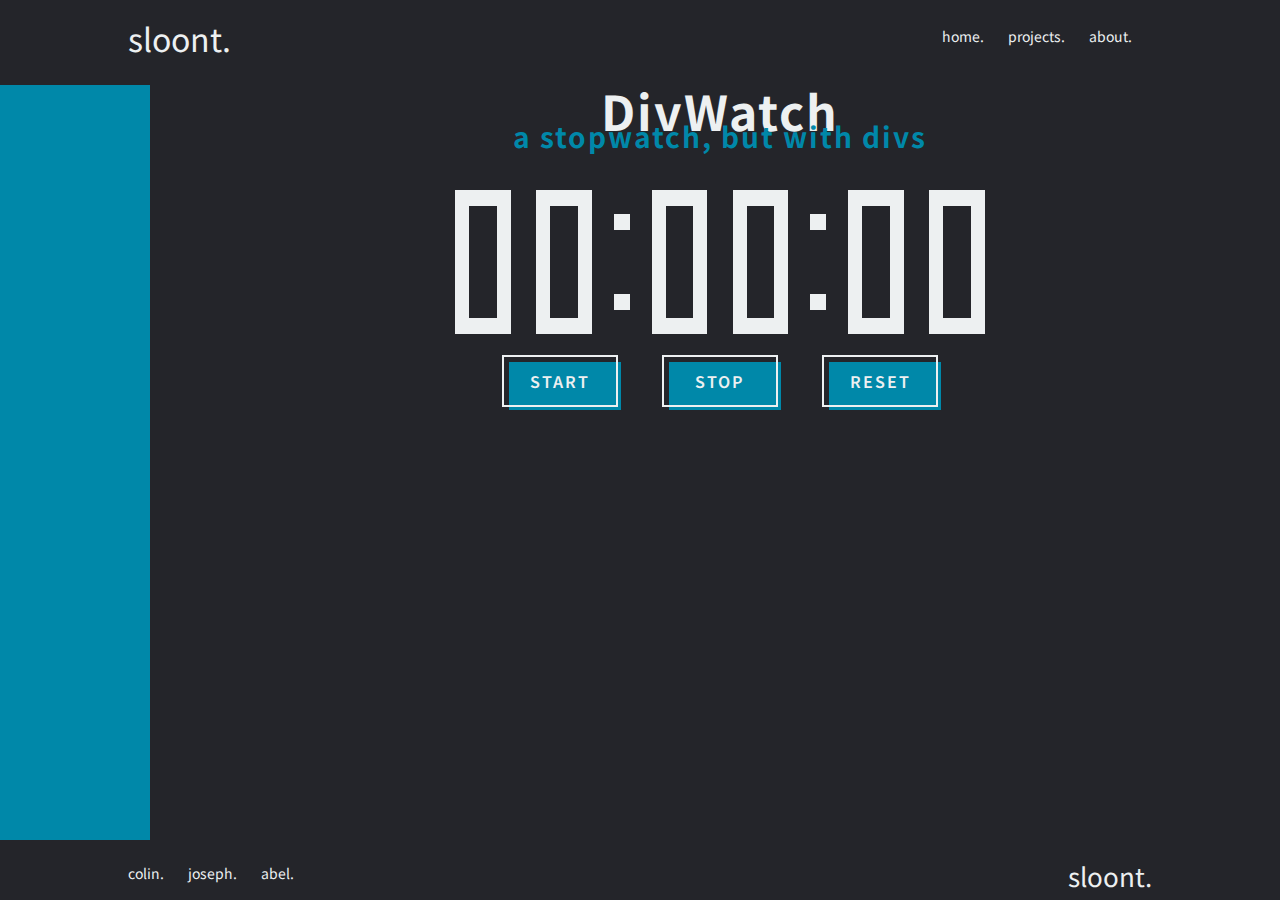
==== index.html @ 33fab42e "initializing" ====
<!DOCTYPE html>

<html lang="en">
    <head>
        <meta charset="utf-8">
        
        <title></title>
        <meta name="description" content="sloont">
        <meta name="autor" content="sloont">
        <meta name="viewport" content="width=device-width, initial-scale=1, shrink-to-fit=no">
        <link rel="stylesheet" href="styles.css">
    </head>
    <body>
        <header id="header">
            <h1>sloont.</h1>
            <nav aria-label="header_navigation">
                <ul class="links">
                    <li><a href="#">home.</a></li>
                    <li><a href="#">projects.</a></li>
                    <li><a href="#">about.</a></li>
                </ul>
            </nav>
        </header>
        <aside aria-label="table_information" id="aside">
            
        </aside>
        <main id="main">
            
            <div id="clockHeader">
                <h1>DivWatch</h1>
                <h3>a stopwatch, but with divs</h3>
            </div>
            <section class="container">
                <div class="clock">
                    <div class="lcd-screen" id="hoursTens">
                        <div class="lcd-bar lcd0"></div>
                        <div class="lcd-bar lcd1"></div>
                        <div class="lcd-bar lcd2"></div>
                        <div class="lcd-bar lcd3"></div>
                        <div class="lcd-bar lcd4"></div>
                        <div class="lcd-bar lcd5"></div>
                        <div class="lcd-bar lcd6"></div>
                    </div>
        
                    <div class="lcd-screen" id="hoursOnes">
                        <div class="lcd-bar lcd0"></div>
                        <div class="lcd-bar lcd1"></div>
                        <div class="lcd-bar lcd2"></div>
                        <div class="lcd-bar lcd3"></div>
                        <div class="lcd-bar lcd4"></div>
                        <div class="lcd-bar lcd5"></div>
                        <div class="lcd-bar lcd6"></div>
                    </div>
        
                    <div class="colon">
                        <div class="dot"></div>
                        <div class="dot"></div>
                    </div>
        
                    <div class="lcd-screen" id="minutesTens">
                        <div class="lcd-bar lcd0"></div>
                        <div class="lcd-bar lcd1"></div>
                        <div class="lcd-bar lcd2"></div>
                        <div class="lcd-bar lcd3"></div>
                        <div class="lcd-bar lcd4"></div>
                        <div class="lcd-bar lcd5"></div>
                        <div class="lcd-bar lcd6"></div>
                    </div>
        
                    <div class="lcd-screen" id="minutesOnes">
                        <div class="lcd-bar lcd0"></div>
                        <div class="lcd-bar lcd1"></div>
                        <div class="lcd-bar lcd2"></div>
                        <div class="lcd-bar lcd3"></div>
                        <div class="lcd-bar lcd4"></div>
                        <div class="lcd-bar lcd5"></div>
                        <div class="lcd-bar lcd6"></div>
                    </div>
        
                    <div class="colon">
                        <div class="dot"></div>
                        <div class="dot"></div>
                    </div>
        
                    <div class="lcd-screen" id="secondsTens">
                        <div class="lcd-bar lcd0"></div>
                        <div class="lcd-bar lcd1"></div>
                        <div class="lcd-bar lcd2"></div>
                        <div class="lcd-bar lcd3"></div>
                        <div class="lcd-bar lcd4"></div>
                        <div class="lcd-bar lcd5"></div>
                        <div class="lcd-bar lcd6"></div>
                    </div>
        
                    <div class="lcd-screen" id="secondsOnes">
                        <div class="lcd-bar lcd0"></div>
                        <div class="lcd-bar lcd1"></div>
                        <div class="lcd-bar lcd2"></div>
                        <div class="lcd-bar lcd3"></div>
                        <div class="lcd-bar lcd4"></div>
                        <div class="lcd-bar lcd5"></div>
                        <div class="lcd-bar lcd6"></div>
                    </div>
        
                </div>
        
                <nav id="clock-nav" aria-label="clock_buttons">
                    <ul class="buttons">
                    <li><a href="#" class="button" id="start-btn">
                        <div class="bottom"></div>
                        <div class="top">
                            <div class="label">Start</div>
                            <div class="button-border button-border-top"></div>
                            <div class="button-border button-border-right"></div>
                            <div class="button-border button-border-bottom"></div>
                            <div class="button-border button-border-left"></div>
                        </div>
                    </a></li>
                
                    <li><a href="#" class="button" id="stop-btn">
                        <div class="bottom"></div>
                        <div class="top">
                            <div class="label">Stop</div>
                            <div class="button-border button-border-top"></div>
                            <div class="button-border button-border-right"></div>
                            <div class="button-border button-border-bottom"></div>
                            <div class="button-border button-border-left"></div>
                        </div>
                    </a></li>
                    
                
                    <li><a href="#" class="button" id="reset-btn">
                        <div class="bottom"></div>
                        <div class="top">
                            <div class="label">Reset</div>
                            <div class="button-border button-border-top"></div>
                            <div class="button-border button-border-right"></div>
                            <div class="button-border button-border-bottom"></div>
                            <div class="button-border button-border-left"></div>
                        </div>
                    </a></li>
                    </ul>
                </nav>
            </section>
            

        </main>
        
        <footer id="footer">
            <h1>sloont.</h1>
            <nav aria-label="footer_navigation" class="footer-nav">
                <ul class="links footer-links">
                    <li><a href="#">colin.</a></li>
                    <li><a href="#">joseph.</a></li>
                    <li><a href="#">abel.</a></li>
                </ul>
            </nav>
        </footer>
        <script src="clockGuts.js"></script>
    </body>
</html>
---- styles.css ----
@import url('https://fonts.googleapis.com/css2?family=Noto+Sans+JP&display=swap');

* {
    margin: 0;
    padding: 0;

    color: #edf0f1;
    background-color: #24252a;

    -webkit-box-sizing: border-box;
    -moz-box-sizing: border-box;
    box-sizing: border-box;
}

*, *:before, *:after {
    -webkit-box-sizing: inherit;
    -moz-box-sizing: inherit;
    box-sizing: inherit;
}


#header h1 {
    font-size: 32px !important;
}

#footer h1 {
    font-size: 26px !important;
}

#main h2 {
    font-size: 16px !important;
}

#main p {
    font-size: 12px;
}

#aside p {
    font-size: 8px;
}

.links li, .links a, #header h1, #footer h1 {     /*added footer stuff*/
    font-family: "Noto Sans JP", sans-serif;
    font-weight: 400;
    font-size: 14px;
    color: #edf0f1;
    text-decoration: none;
    
    
}

header {
    display: flex;
    justify-content: flex-end;
    align-items: center;
    padding: 10px 10%;
}

/*aside container stuff*/

aside {
    text-align: center;
    padding: 10px 10%;
}

/*footer container stuff*/

footer {
    display: flex;
    justify-content: flex-end;
    align-items: center;
    padding: 10px 10%;
}

.footer-nav {
    order: 1;
    margin-right: auto;
}

.links li:nth-child(1) {
    padding: 0px 20px 0 0;
}

#footer h1 {
    order: 2;
}

/*end footer stuff here*/

#header h1 {
    cursor: pointer;
    margin-right: auto;
}

.links {
    list-style: none;
}

.links li {
    display: inline-block;
    /*fixes vertical centering the same way as the button*/
    padding: 6px 20px 10px 0;
}

.links li a {
    transition: all 0.3s ease 0s;
}

.links li a:hover {
    color: #0088a9;
}

button {
    margin-left: 20px;
    /*adjusts the centering for all lowercase text*/
    padding: 6px 25px 10px 25px;
    /**/
    background-color: rgba(0,136,169,1);
    border-radius: 50px;
    border: none;
    cursor: pointer;
    transition: all 0.3s ease 0s;

}

button:hover {
    background-color: rgba(0,136,169,0.8);
}

#header h1:hover, #footer h1:hover {    /*added footer stuff*/
    color: #0088a9;
}

/*GRID work will go here and anything added to other classes
  will be commented "GRID"*/

body {
/*BODY ELEMENT SIZE*/
    height: 100vh;
    width: 100vw;

    display: grid;
    grid-gap: 10px;
    /*middle column should not stay 60rem max width--
    --this is for testing. 86rem max is default--*/
    grid-template-columns: 1fr minmax(0, 60rem) 1fr;
    grid-template-rows: 75px 1fr 50px;
    grid-template-areas: 
    "header header header"
    "aside main main"
    "footer footer footer";
}

#header {
    grid-area: header;
}

#footer {
    grid-area: footer;
}

#main {
    grid-area: main;
    

}

#aside {
    grid-area: aside;
    background-color: #0088a9;
}


p {
    display: flex;
    flex-direction: row;
    justify-content: space-between;
    text-align: justify;
}



/*////////////////////////////////////////
/////////////CLOCK////////////////////////
////////////////////////////////////////*/

/*container styles*/


/*header styles*/

#clockHeader {
    
    padding-top: .5em;
    font-size: 1em;
    font-family: "Noto Sans JP", sans-serif;
    
    font-weight: 600;
    color: #edf0f1;
    font-size: 1.5rem;
    line-height: 110%;
    letter-spacing: 2px;
    text-align: center;
}

#clockHeader h3 {
    color: rgba(0,136,169); 
}

.clock {
    height: 10rem;
    width: 34rem;
    display: grid;
    background: #24252a;
    grid-template-columns: 3fr 3fr 1fr 3fr 3fr 1fr 3fr 3fr;
    grid-template-rows: 1fr;
    gap: .7rem .7rem;
    margin: auto;
    margin-top: 2rem;
}

.colon {
    height:auto;
    background: #24252a;
    display: flex;
    flex-direction: column;
    justify-content: space-around;
    align-items: center;
}

.dot {
    width: 70%;
    height: 0;
    padding-bottom: 70%;
    background: #edf0f1;
    
}

.lcd-screen {
    height: auto;
    background: #24252a;
    position: relative;
}

.lcd-bar {
    background: #edf0f1;
    position: absolute;
    z-index: 2;
}

.lcd0 {
    height: 10%;
    width: 80%;
    top: 5%;
    left: 10%;
}

.lcd1 {
    height: 10%;
    width: 80%;
    top: 45%;
    left: 10%;
    background: #24252a;
}

.lcd2 {
    height: 10%;
    width: 80%;
    bottom: 5%;
    left: 10%;
}

.lcd3 {
    height: 45%;
    width: 20%;
    top: 5%;
    left: 10%;
}

.lcd4 {
    height: 45%;
    width: 20%;
    top: 5%;
    left: 70%;
}

.lcd5 {
    height: 45%;
    width: 20%;
    top: 50%;
    left: 10%;
}

.lcd6 {
    height: 45%;
    width: 20%;
    top: 50%;
    left: 70%;
}

/*list styles*/
#clock-nav {
    margin:0;
    padding:0;
    text-align: center;
}

#clock-nav ul {
    list-style: none;
    padding-inline-start: 0px;
    
}

#clock-nav li {
    display: inline-block;
}


/*button styling*/

.button {
    display: inline-block;
    text-decoration: none;
    position: relative;
   
    margin-top: 13px;
    margin-bottom: 20px;
    margin-left: 20px;
    margin-right: 20px;

    
}

.bottom {
    position: absolute;
    left: 7px;
    top: 7px;
    width: 7em;
    height: 3em;
    background-color: rgba(0,136,169,1);
    display: block;

   
}

.top {
    
    position: relative;
    left: 0;
    top: 0;
    width: 7em;
    height: 3em;
    background: none;
    border: 2px solid #edf0f1;

    
    
}

.label {
    font-family: "Noto Sans JP", sans-serif;
    font-weight: 600;
    color: #edf0f1;
    font-size: 1rem;
    line-height: 110%;
    letter-spacing: 2px;
    text-align: center;
    text-transform: uppercase;
    background: none;

    padding: 1em;

}
    

.button:hover .bottom {
    left: 0;
    top: 0;
    background-color: #edf0f1;
    -webkit-transition: all .20s ease-out;
    -moz-transition: all .20s ease-out;
    -o-transition: all .20s ease-out;
    transition: all .20s ease-out;
}

.button:hover .label {
    color: rgba(0,136,169,1);
    -webkit-transition: all .20s ease-out;
    -moz-transition: all .20s ease-out;
    -o-transition: all .20s ease-out;
    transition: all .20s ease-out;
}

.button-border {
    position: absolute;
    background-color: rgba(0,136,169,1);
    -webkit-transition: all .25s ease-out;
    -moz-transition: all .25s ease-out;
    -o-transition: all .25s ease-out;
    transition: all .25s ease-out;
}

.button:hover .button-border-left, .button:hover .button-border-right {
    height: calc(100% + 2px);
}

.button:hover .button-border-top, .button:hover .button-border-bottom {
    width: calc(100% + 2px);
}

.button-border-top {
    left: -2px;
    top: -2px;
    width: 0;
    height: 2px;
}

.button-border-right {
    right: -2px;
    top: -2px;
    width: 2px;
    height: 0;
}

.button-border-bottom {
    right: -2px;
    bottom: -2px;
    width: 0px;
    height: 2px;
}

.button-border-left {
    left: -2px;
    bottom: -2px;
    width: 2px;
    height: 0;
}

/*class for if the button was the most recent click*/

.recentClick .bottom{
    left: 0;
    top: 0;
    background-color: #edf0f1;
}

.recentClick .label {
    color: rgba(0,136,169,1);
}

.recentClick .button-border {
    background-color: rgba(0,136,169,1);
}

.recentClick .button-border-bottom, .recentClick .button-border-top {
    width: calc(100% + 2px);
}

.recentClick .button-border-right, .recentClick .button-border-left {
    height: calc(100% + 2px);
}
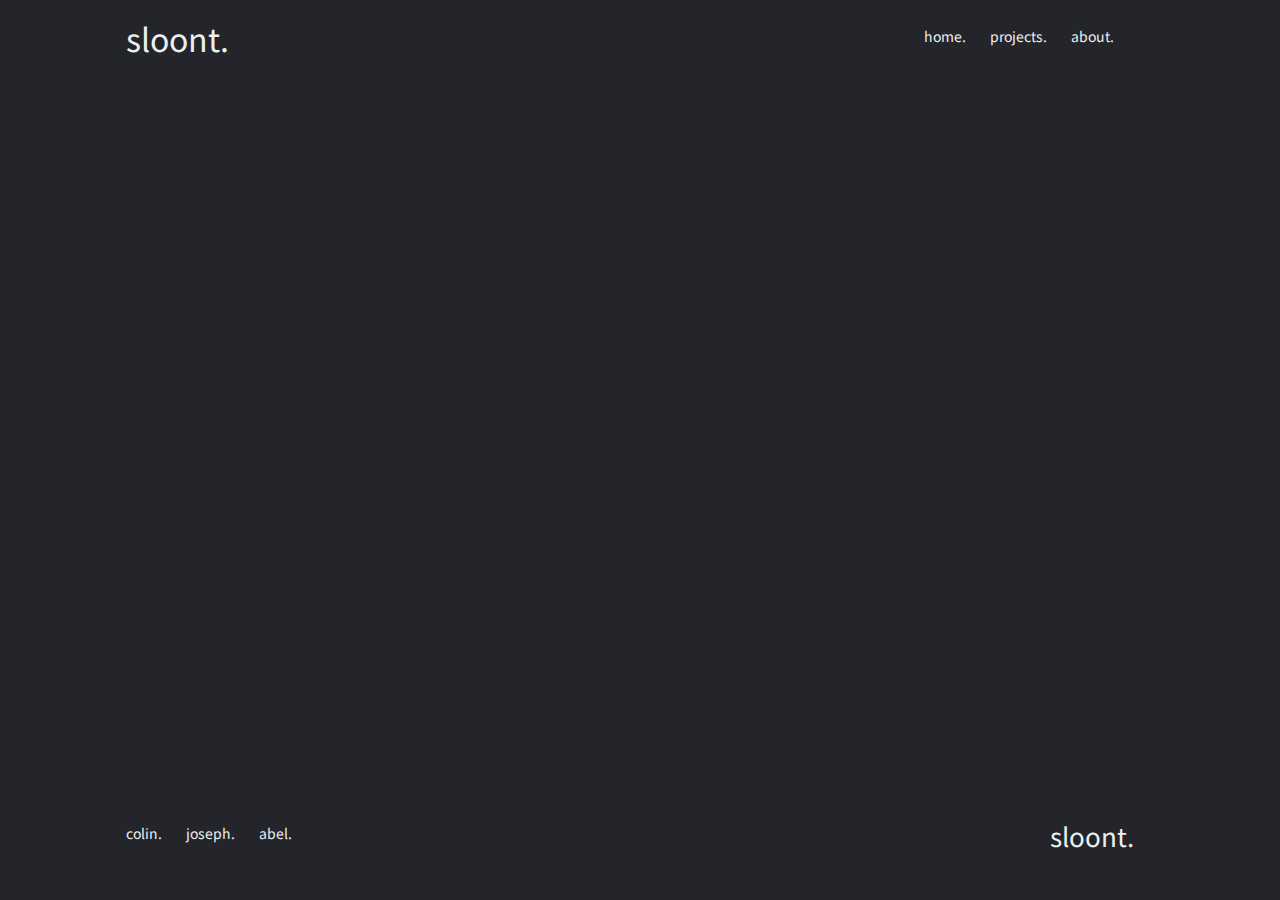
==== commit 2c760b03: "made the divwatch index the divwatch html and added it as a link on projects" ====
--- a/index.html
+++ b/index.html
@@ -15,8 +15,8 @@
             <h1>sloont.</h1>
             <nav aria-label="header_navigation">
                 <ul class="links">
-                    <li><a href="#">home.</a></li>
-                    <li><a href="#">projects.</a></li>
+                    <li><a href="index.html">home.</a></li>
+                    <li><a href="divwatch.html">projects.</a></li>
                     <li><a href="#">about.</a></li>
                 </ul>
             </nav>
@@ -26,124 +26,6 @@
         </aside>
         <main id="main">
             
-            <div id="clockHeader">
-                <h1>DivWatch</h1>
-                <h3>a stopwatch, but with divs</h3>
-            </div>
-            <section class="container">
-                <div class="clock">
-                    <div class="lcd-screen" id="hoursTens">
-                        <div class="lcd-bar lcd0"></div>
-                        <div class="lcd-bar lcd1"></div>
-                        <div class="lcd-bar lcd2"></div>
-                        <div class="lcd-bar lcd3"></div>
-                        <div class="lcd-bar lcd4"></div>
-                        <div class="lcd-bar lcd5"></div>
-                        <div class="lcd-bar lcd6"></div>
-                    </div>
-        
-                    <div class="lcd-screen" id="hoursOnes">
-                        <div class="lcd-bar lcd0"></div>
-                        <div class="lcd-bar lcd1"></div>
-                        <div class="lcd-bar lcd2"></div>
-                        <div class="lcd-bar lcd3"></div>
-                        <div class="lcd-bar lcd4"></div>
-                        <div class="lcd-bar lcd5"></div>
-                        <div class="lcd-bar lcd6"></div>
-                    </div>
-        
-                    <div class="colon">
-                        <div class="dot"></div>
-                        <div class="dot"></div>
-                    </div>
-        
-                    <div class="lcd-screen" id="minutesTens">
-                        <div class="lcd-bar lcd0"></div>
-                        <div class="lcd-bar lcd1"></div>
-                        <div class="lcd-bar lcd2"></div>
-                        <div class="lcd-bar lcd3"></div>
-                        <div class="lcd-bar lcd4"></div>
-                        <div class="lcd-bar lcd5"></div>
-                        <div class="lcd-bar lcd6"></div>
-                    </div>
-        
-                    <div class="lcd-screen" id="minutesOnes">
-                        <div class="lcd-bar lcd0"></div>
-                        <div class="lcd-bar lcd1"></div>
-                        <div class="lcd-bar lcd2"></div>
-                        <div class="lcd-bar lcd3"></div>
-                        <div class="lcd-bar lcd4"></div>
-                        <div class="lcd-bar lcd5"></div>
-                        <div class="lcd-bar lcd6"></div>
-                    </div>
-        
-                    <div class="colon">
-                        <div class="dot"></div>
-                        <div class="dot"></div>
-                    </div>
-        
-                    <div class="lcd-screen" id="secondsTens">
-                        <div class="lcd-bar lcd0"></div>
-                        <div class="lcd-bar lcd1"></div>
-                        <div class="lcd-bar lcd2"></div>
-                        <div class="lcd-bar lcd3"></div>
-                        <div class="lcd-bar lcd4"></div>
-                        <div class="lcd-bar lcd5"></div>
-                        <div class="lcd-bar lcd6"></div>
-                    </div>
-        
-                    <div class="lcd-screen" id="secondsOnes">
-                        <div class="lcd-bar lcd0"></div>
-                        <div class="lcd-bar lcd1"></div>
-                        <div class="lcd-bar lcd2"></div>
-                        <div class="lcd-bar lcd3"></div>
-                        <div class="lcd-bar lcd4"></div>
-                        <div class="lcd-bar lcd5"></div>
-                        <div class="lcd-bar lcd6"></div>
-                    </div>
-        
-                </div>
-        
-                <nav id="clock-nav" aria-label="clock_buttons">
-                    <ul class="buttons">
-                    <li><a href="#" class="button" id="start-btn">
-                        <div class="bottom"></div>
-                        <div class="top">
-                            <div class="label">Start</div>
-                            <div class="button-border button-border-top"></div>
-                            <div class="button-border button-border-right"></div>
-                            <div class="button-border button-border-bottom"></div>
-                            <div class="button-border button-border-left"></div>
-                        </div>
-                    </a></li>
-                
-                    <li><a href="#" class="button" id="stop-btn">
-                        <div class="bottom"></div>
-                        <div class="top">
-                            <div class="label">Stop</div>
-                            <div class="button-border button-border-top"></div>
-                            <div class="button-border button-border-right"></div>
-                            <div class="button-border button-border-bottom"></div>
-                            <div class="button-border button-border-left"></div>
-                        </div>
-                    </a></li>
-                    
-                
-                    <li><a href="#" class="button" id="reset-btn">
-                        <div class="bottom"></div>
-                        <div class="top">
-                            <div class="label">Reset</div>
-                            <div class="button-border button-border-top"></div>
-                            <div class="button-border button-border-right"></div>
-                            <div class="button-border button-border-bottom"></div>
-                            <div class="button-border button-border-left"></div>
-                        </div>
-                    </a></li>
-                    </ul>
-                </nav>
-            </section>
-            
-
         </main>
         
         <footer id="footer">
--- a/styles.css
+++ b/styles.css
@@ -16,6 +16,12 @@
     -webkit-box-sizing: inherit;
     -moz-box-sizing: inherit;
     box-sizing: inherit;
+}
+
+#project-container {
+    position: relative;
+    top: 50%;
+    transform: translateY(-50%);
 }
 
 
@@ -147,7 +153,7 @@
     grid-template-rows: 75px 1fr 50px;
     grid-template-areas: 
     "header header header"
-    "aside main main"
+    "main main main"
     "footer footer footer";
 }
 
@@ -204,6 +210,7 @@
 }
 
 #clockHeader h3 {
+    margin-top: 1em;
     color: rgba(0,136,169); 
 }
 
@@ -335,8 +342,8 @@
     position: absolute;
     left: 7px;
     top: 7px;
-    width: 7em;
-    height: 3em;
+    width: 7.125em;
+    height: 3.125em;
     background-color: rgba(0,136,169,1);
     display: block;
 
